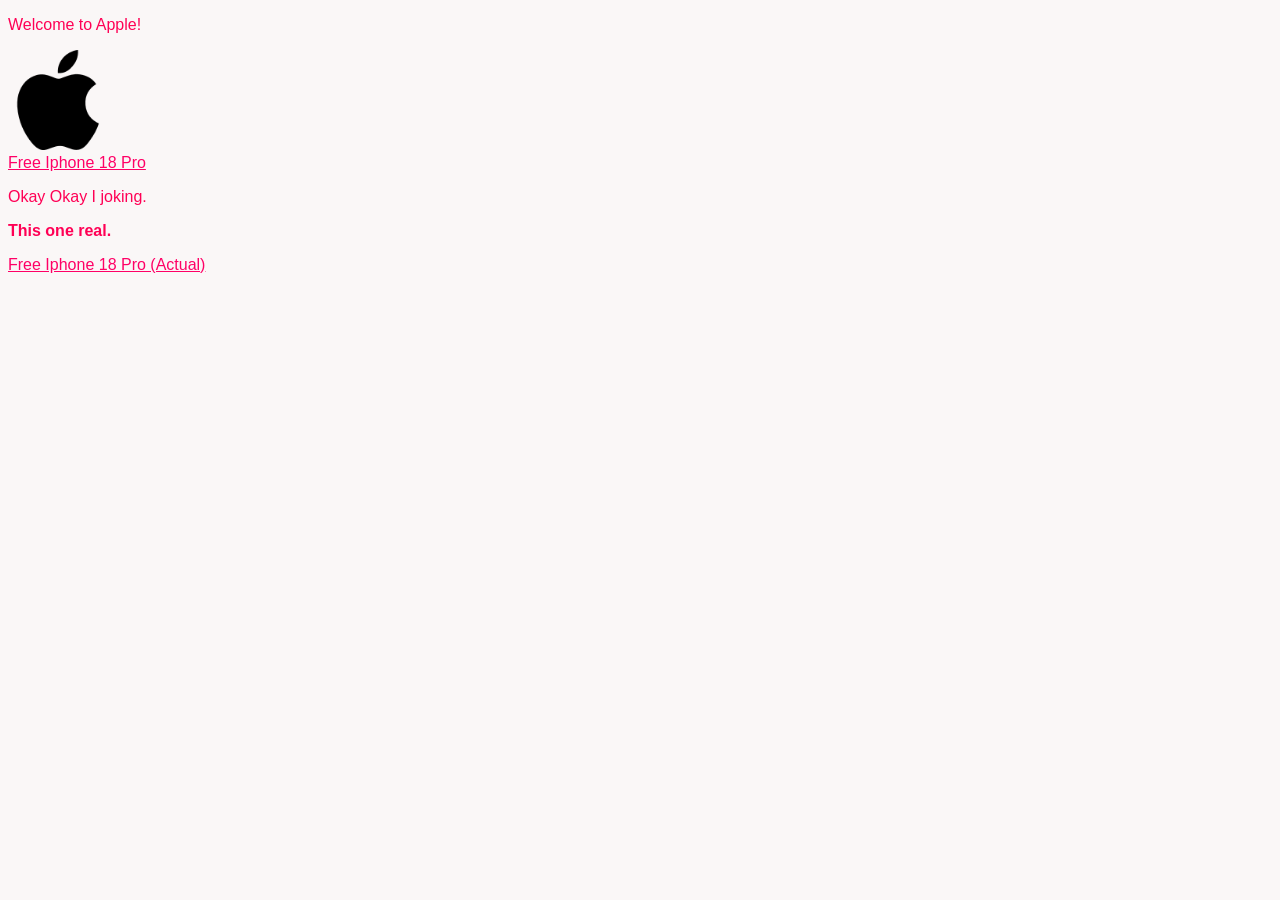
==== index.html @ e913ac9f "troll" ====
<!DOCTYPE html>
<html lang="en">
<head>
    <meta charset="UTF-8">
    <meta name="viewport" content="width=device-width, initial-scale=1.0">
    <title>Apple</title>
    <link rel="stylesheet" href="style.css">
</head>
<body>
    <p>Welcome to Apple!</p>
    <img src="applelogo.png" alt="🤯🤯😱😱Apple Logo🤯🤯😱😱" width="100">
    <br>
    <a href="https://www.youtube.com/watch?v=MWBnovTO7KY" target="_blank">Free Iphone 18 Pro</a>

    <p>Okay Okay I joking.</p>
    <p><b>This one real.</b></p>

    <a href="https://www.youtube.com/watch?v=dQw4w9WgXcQ" target="_blank">Free Iphone 18 Pro (Actual)</a>
</body>
</html>
---- style.css ----
body{
    background-color: #faf7f7;
}
p{
    color: #ff0055;
    font-family: Impact, sans-serif;
    font-size: 16px;
}
a{
    color: #ff0066;
   font-family: Impact, sans-serif;
    font-size: 16px;
}
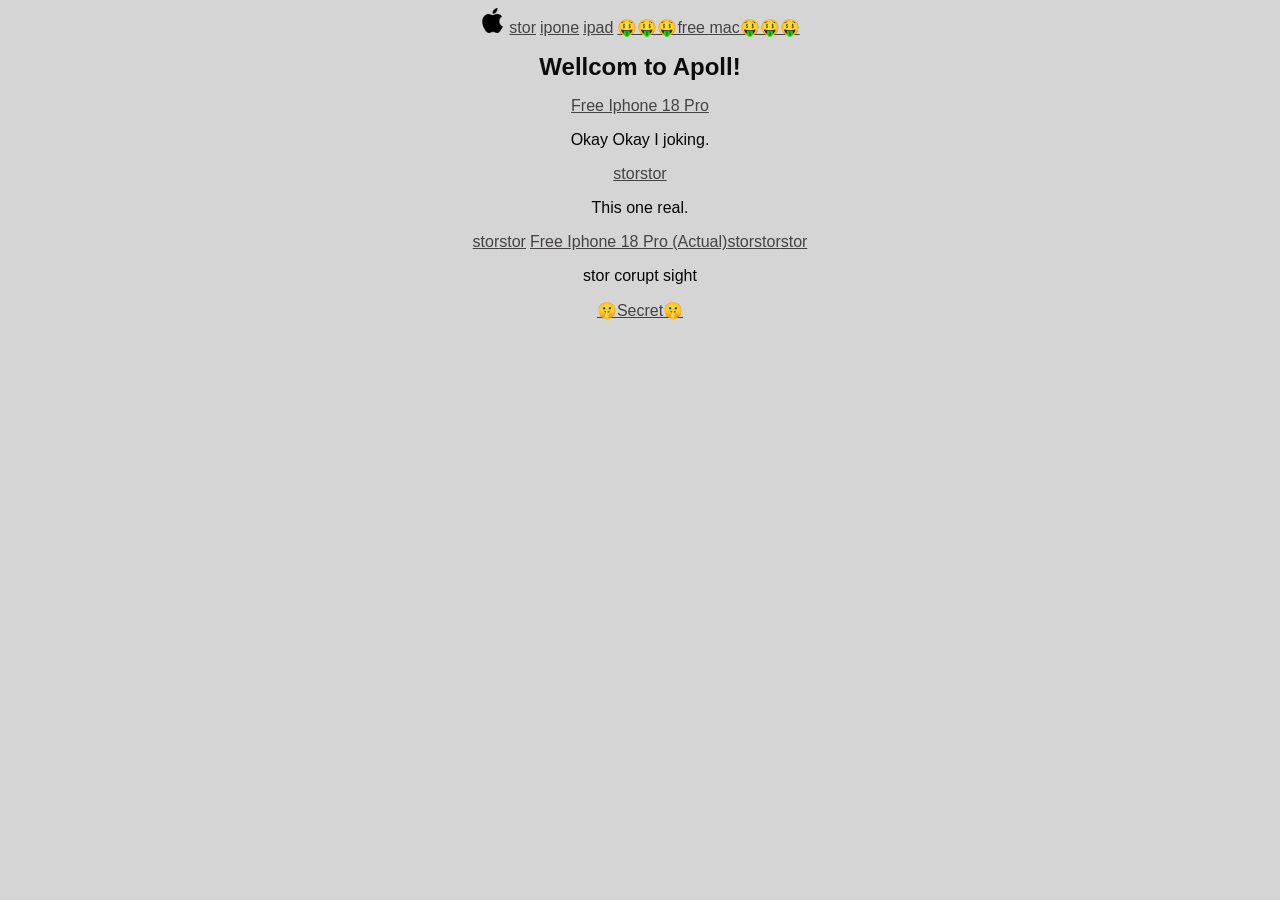
==== commit c8e0f44d: "Initial" ====
--- a/index.html
+++ b/index.html
@@ -7,14 +7,18 @@
     <link rel="stylesheet" href="style.css">
 </head>
 <body>
-    <p>Welcome to Apple!</p>
-    <img src="applelogo.png" alt="🤯🤯😱😱Apple Logo🤯🤯😱😱" width="100">
-    <br>
-    <a href="https://www.youtube.com/watch?v=MWBnovTO7KY" target="_blank">Free Iphone 18 Pro</a>
+   <img src="applelogo.png" alt="🤯🤯😱😱Apol Logo🤯🤯😱😱" width="25"> <a href="stor.html">stor</a>  <a href="ipone.html">ipone</a>  <a href="ipad.html">ipad</a>   <a href="freemac.html">🤑🤑🤑free mac🤑🤑🤑</a>
+    <h1>Wellcom to Apoll!</h1>
+   <a href="https://www.youtube.com/watch?v=MWBnovTO7KY" target="_blank">Free Iphone 18 Pro</a>
+    <p>Okay Okay I joking.</p>
+    <a href="stor.html">stor</a><a href="stor.html">stor</a>
+    
+    <p>This one real.</p>
+    <a href="stor.html">stor</a><a href="stor.html">stor</a>
 
-    <p>Okay Okay I joking.</p>
-    <p><b>This one real.</b></p>
+    <a href="https://www.youtube.com/watch?v=dQw4w9WgXcQ" target="_blank">Free Iphone 18 Pro (Actual)</a><a href="stor.html">stor</a><a href="stor.html">stor</a><a href="stor.html">stor</a>
 
-    <a href="https://www.youtube.com/watch?v=dQw4w9WgXcQ" target="_blank">Free Iphone 18 Pro (Actual)</a>
+    <p>stor corupt sight</p>
+    <a href="https://www.apple.com" target="_blank">🤫Secret🤫</a>
 </body>
 </html>
--- a/style.css
+++ b/style.css
@@ -1,13 +1,38 @@
-body{
-    background-color: #faf7f7;
-}
-p{
-    color: #ff0055;
-    font-family: Impact, sans-serif;
-    font-size: 16px;
-}
-a{
-    color: #ff0066;
-   font-family: Impact, sans-serif;
-    font-size: 16px;
-}+body{
+    background-color: #d5d5d5;
+}
+h1{
+    color: #0c0c0c;
+    font-family: Impact, sans-serif;
+    font-size: 24px;
+    text-align: center;
+}
+a{
+    color: #616060;
+   font-family: Impact, sans-serif;
+    font-size: 16px;
+    text-align: center;
+}
+
+p{
+    color: #050505;
+    font-family: Impact, sans-serif;
+    font-size: 16px;
+    text-align: center;
+}
+a{
+    color: #444242;
+   font-family: Impact, sans-serif;
+    font-size: 16px;
+    text-align: center;
+}
+p2{
+    color: #0f0f0f;
+    font-family: Impact, sans-serif;
+    font-size: 16px;
+    text-align: center;
+}
+body{
+    background-color: #d5d5d5;
+    text-align: center;
+}
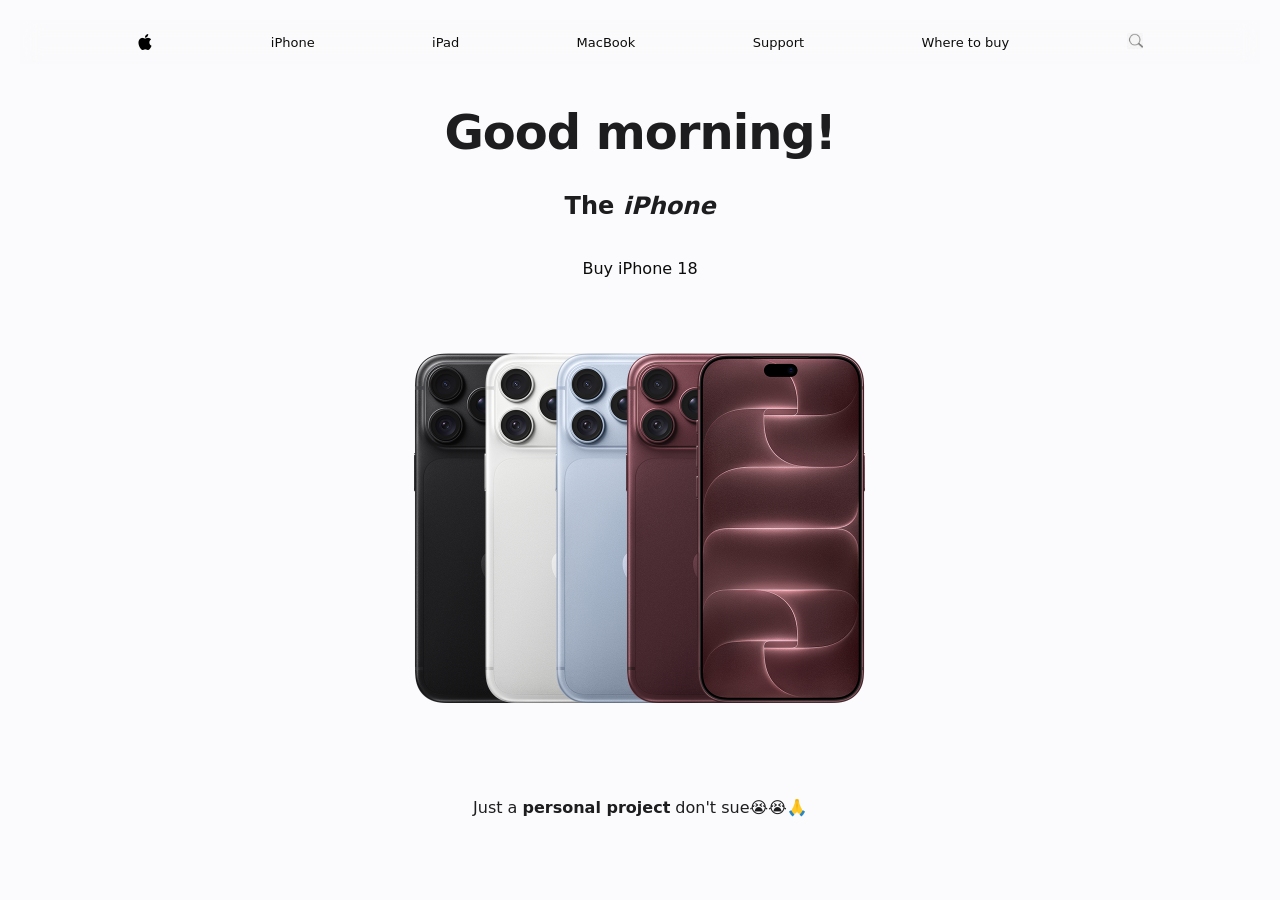
==== commit 4ccaf99c: "Massive revamp" ====
--- a/index.html
+++ b/index.html
@@ -7,18 +7,25 @@
     <link rel="stylesheet" href="style.css">
 </head>
 <body>
-   <img src="applelogo.png" alt="🤯🤯😱😱Apol Logo🤯🤯😱😱" width="25"> <a href="stor.html">stor</a>  <a href="ipone.html">ipone</a>  <a href="ipad.html">ipad</a>   <a href="freemac.html">🤑🤑🤑free mac🤑🤑🤑</a>
-    <h1>Wellcom to Apoll!</h1>
-   <a href="https://www.youtube.com/watch?v=MWBnovTO7KY" target="_blank">Free Iphone 18 Pro</a>
-    <p>Okay Okay I joking.</p>
-    <a href="stor.html">stor</a><a href="stor.html">stor</a>
+  <nav>
+<img src="applelogo.png" alt="" width="25"> 
+ <a href="iPhone.html">iPhone</a>  
+<a href="iPad.html">iPad</a>   
+<a href="Macbook.html">MacBook</a>
+<a href="Support.html">Support</a> 
+<a href="Wheretobuy.html">Where to buy</a> 
+<a href="https://www.instagram.com/ieatcash1/?hl=en"><img src="searchicon.png" width="25"></a>
+  </nav>
     
-    <p>This one real.</p>
-    <a href="stor.html">stor</a><a href="stor.html">stor</a>
-
-    <a href="https://www.youtube.com/watch?v=dQw4w9WgXcQ" target="_blank">Free Iphone 18 Pro (Actual)</a><a href="stor.html">stor</a><a href="stor.html">stor</a><a href="stor.html">stor</a>
-
-    <p>stor corupt sight</p>
-    <a href="https://www.apple.com" target="_blank">🤫Secret🤫</a>
+    <h1>Good morning!</h1>
+   <h2>The <i>iPhone</i></h2>
+   <br>
+   <a href="https://www.apple.com/shop/buy-iphone">Buy iPhone 18</a>
+   <br>
+   <img src="iPhone.png" width="500">
+   
+   <div class="footer">
+    <p>Just a <b>personal project</b> don't sue😭😭🙏</p>
+   </div>
 </body>
 </html>
--- a/style.css
+++ b/style.css
@@ -1,38 +1,60 @@
-body{
-    background-color: #d5d5d5;
-}
-h1{
-    color: #0c0c0c;
-    font-family: Impact, sans-serif;
-    font-size: 24px;
+body {
+    background-color: #fbfbfd;
+    color: #1d1d1f;
+    font-family: system-ui, -apple-system, BlinkMacSystemFont, 'Segoe UI', Roboto, Oxygen, Ubuntu, Cantarell, 'Open Sans', 'Helvetica Neue', sans-serif;
     text-align: center;
-}
-a{
-    color: #616060;
-   font-family: Impact, sans-serif;
-    font-size: 16px;
-    text-align: center;
+    max-width: auto;
+    margin: 0 auto;
+    padding: 20px;
 }
 
-p{
-    color: #050505;
-    font-family: Impact, sans-serif;
-    font-size: 16px;
-    text-align: center;
+h1 {
+    font-size: 48px;
+    letter-spacing: -1px;
 }
-a{
-    color: #444242;
-   font-family: Impact, sans-serif;
-    font-size: 16px;
-    text-align: center;
+
+a {
+    color: #0c0c0c;
+    text-decoration: none;
+    margin: 0 10px;
+    font-family: system-ui, -apple-system, BlinkMacSystemFont, 'Segoe UI', Roboto, Oxygen, Ubuntu, Cantarell, 'Open Sans', 'Helvetica Neue', sans-serif;
+    
+
 }
-p2{
-    color: #0f0f0f;
-    font-family: Impact, sans-serif;
-    font-size: 16px;
-    text-align: center;
+a:hover {
+    opacity: 0.7;
 }
-body{
-    background-color: #d5d5d5;
-    text-align: center;
+
+img {
+    max-width: 100%;
 }
+
+nav {
+    position: sticky;
+    top: 0;
+   z-index: 100;
+   background-color: rgba(250, 250, 252, 0.8);
+   -webkit-backdrop-filter: saturate(180%) blur(10px);
+   backdrop-filter: saturate(180%) blur(10px);
+    padding: 12px;
+    margin-bottom: 40px;
+    height: 44px;
+    padding: 0px;
+    display: flex;
+    align-items: center;
+    justify-content: space-evenly;
+
+   
+}
+nav a{
+    font-size:13px;
+    margin: 0;
+
+}
+nav img{
+    width:16px;
+}
+ul{
+    list-style: none;
+    padding: 0;
+}
